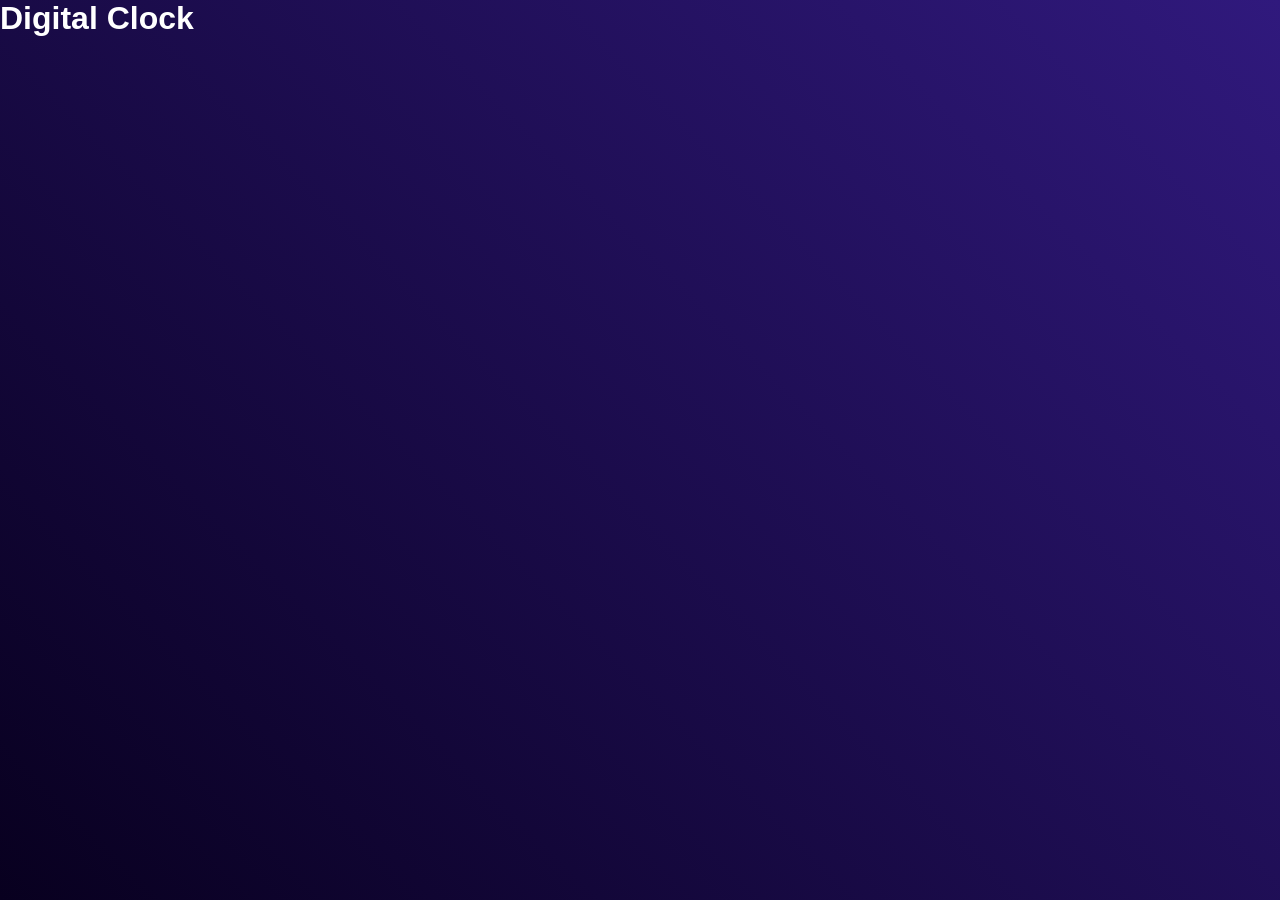
==== Digital_clock/index.html @ 2cb135a4 "Digital clock" ====
<!DOCTYPE html>
<html lang="en">
<head>
    <meta charset="UTF-8">
    <meta name="viewport" content="width=device-width, initial-scale=1.0">
    <title>Digital Clock</title>
    <link rel="stylesheet" href="style.css">
</head>
<body>
    <div class="hero">
        <h1>Digital Clock</h1>
    </div>


    
</body>
</html>
---- Digital_clock/style.css ----
*{
    margin : 0;
    padding : 0;
    font-family : 'Poppins', sans-serif;
    box-sizing : border-box;
    }

.hero{
    position : relative;
    width : 100%;
    min-height : 100vh;
    background : linear-gradient(45deg, #08001f, #30197d);
    color : #fff;

}
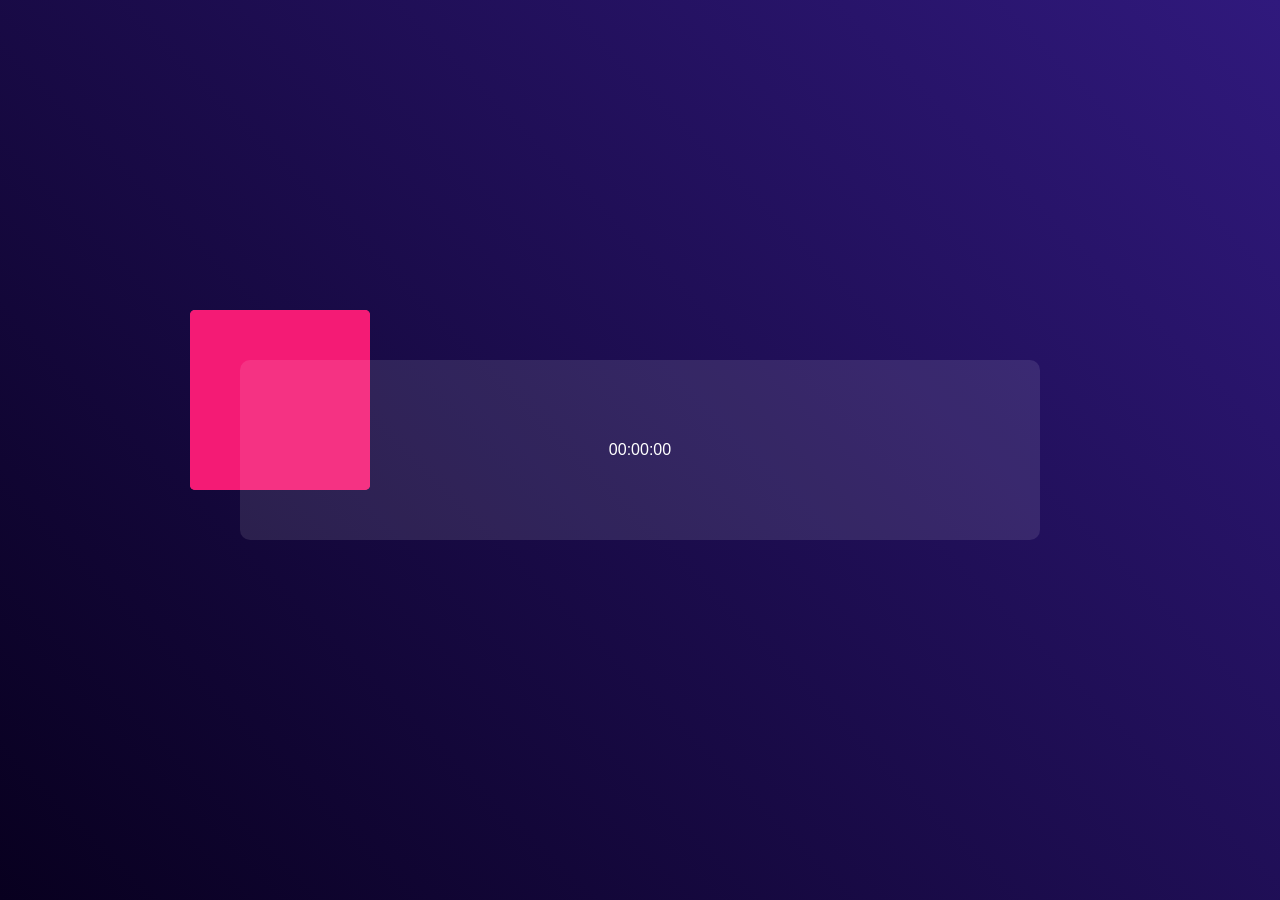
==== commit 3783463a: "Digital clock" ====
--- a/Digital_clock/index.html
+++ b/Digital_clock/index.html
@@ -8,7 +8,11 @@
 </head>
 <body>
     <div class="hero">
-        <h1>Digital Clock</h1>
+        <div class="container">
+            <div class="clock">
+                00:00:00
+            </div>
+        </div>
     </div>
 
 
--- a/Digital_clock/style.css
+++ b/Digital_clock/style.css
@@ -12,4 +12,48 @@
     background : linear-gradient(45deg, #08001f, #30197d);
     color : #fff;
 
+}
+
+.container {
+    width : 800px;
+    height : 180px;
+    position : absolute;
+    top : 50%;
+    left : 50%;
+    transform : translate(-50%, -50%);
+}
+
+.clock {
+    position : relative;
+    width : 100%;
+    height : 100%;
+    display : flex;
+    justify-content : center;
+    align-items : center;
+    background : rgba(255, 255, 255, 0.1);
+    border-radius : 10px;
+}
+
+.container::before{
+    content: '';
+    width : 180px;
+    height : 180px;
+    background : #f41b75;
+    border-radius : 5px;
+    position : absolute;
+    left: -50px;
+    top : -50px;
+    z-index : -1;
+}
+
+.container::after{
+    content: '';
+    width : 180px;
+    height : 180px;
+    background : #f41b75;
+    border-radius : 5px;
+    position : absolute;
+    left: -50px;
+    top : -50px;
+    z-index : -1;
 }
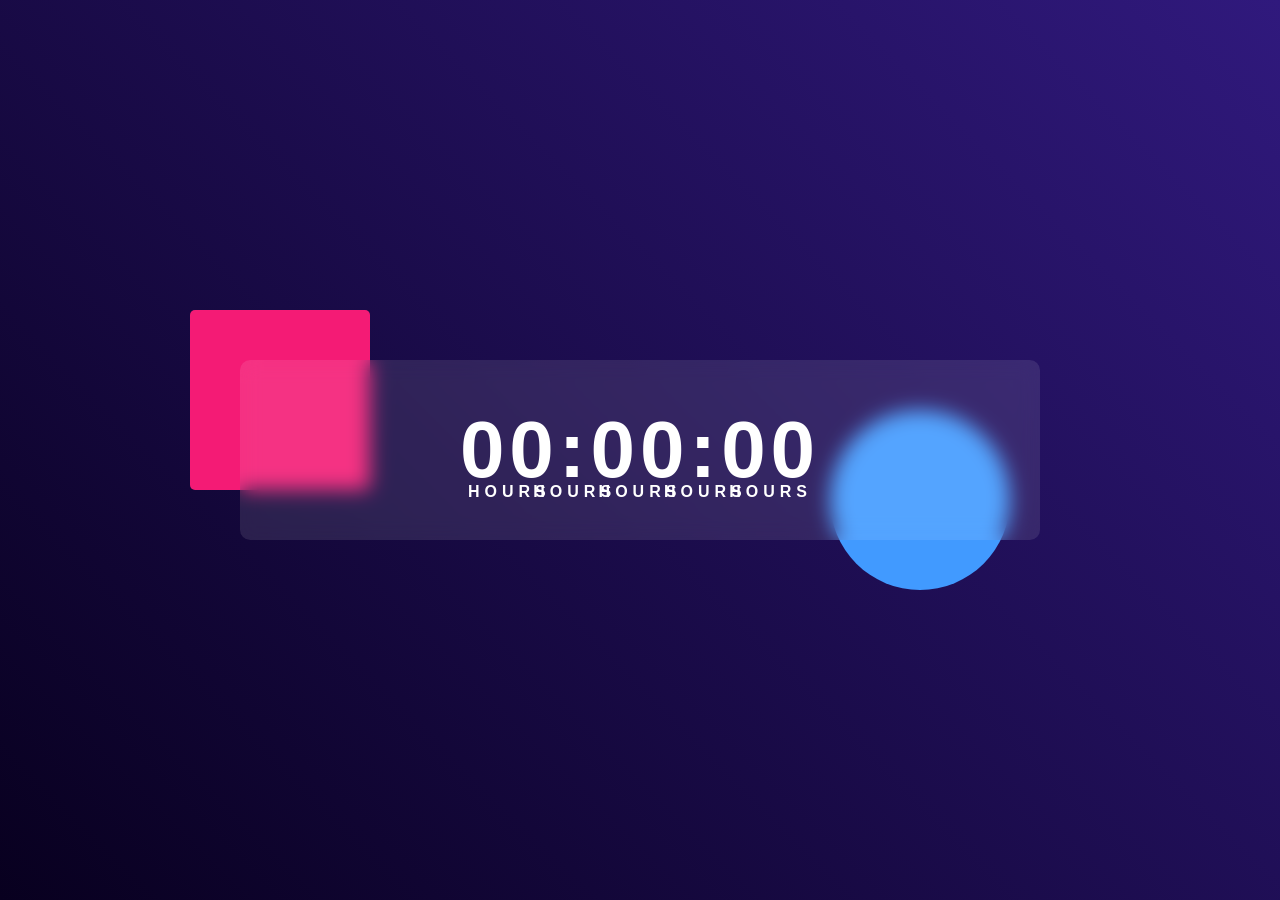
==== commit 1ee5fdc4: "Digital clock" ====
--- a/Digital_clock/index.html
+++ b/Digital_clock/index.html
@@ -10,7 +10,11 @@
     <div class="hero">
         <div class="container">
             <div class="clock">
-                00:00:00
+                <span id="hours">00</span>
+                <span>:</span>
+                <span id="minutes">00</span>
+                <span>:</span>
+                <span id="seconds">00</span>
             </div>
         </div>
     </div>
--- a/Digital_clock/style.css
+++ b/Digital_clock/style.css
@@ -32,6 +32,7 @@
     align-items : center;
     background : rgba(255, 255, 255, 0.1);
     border-radius : 10px;
+    backdrop-filter : blur(10px);
 }
 
 .container::before{
@@ -50,10 +51,26 @@
     content: '';
     width : 180px;
     height : 180px;
-    background : #f41b75;
-    border-radius : 5px;
+    background : #419aff;
+    border-radius : 50%;
     position : absolute;
-    left: -50px;
-    top : -50px;
+    bottom : -50px;
     z-index : -1;
+    right : 30px;
+}
+
+.clock span{
+    position : relative;
+    font-size : 80px;
+    font-weight : 600;
+    letter-spacing : 5px;
+}
+
+.clock span::after{
+    content : 'HOURS';
+    font-size : 16px;
+    position : absolute;
+    bottom : -5px;
+    left : 50%;
+    transform : translateX(-50%);   
 }
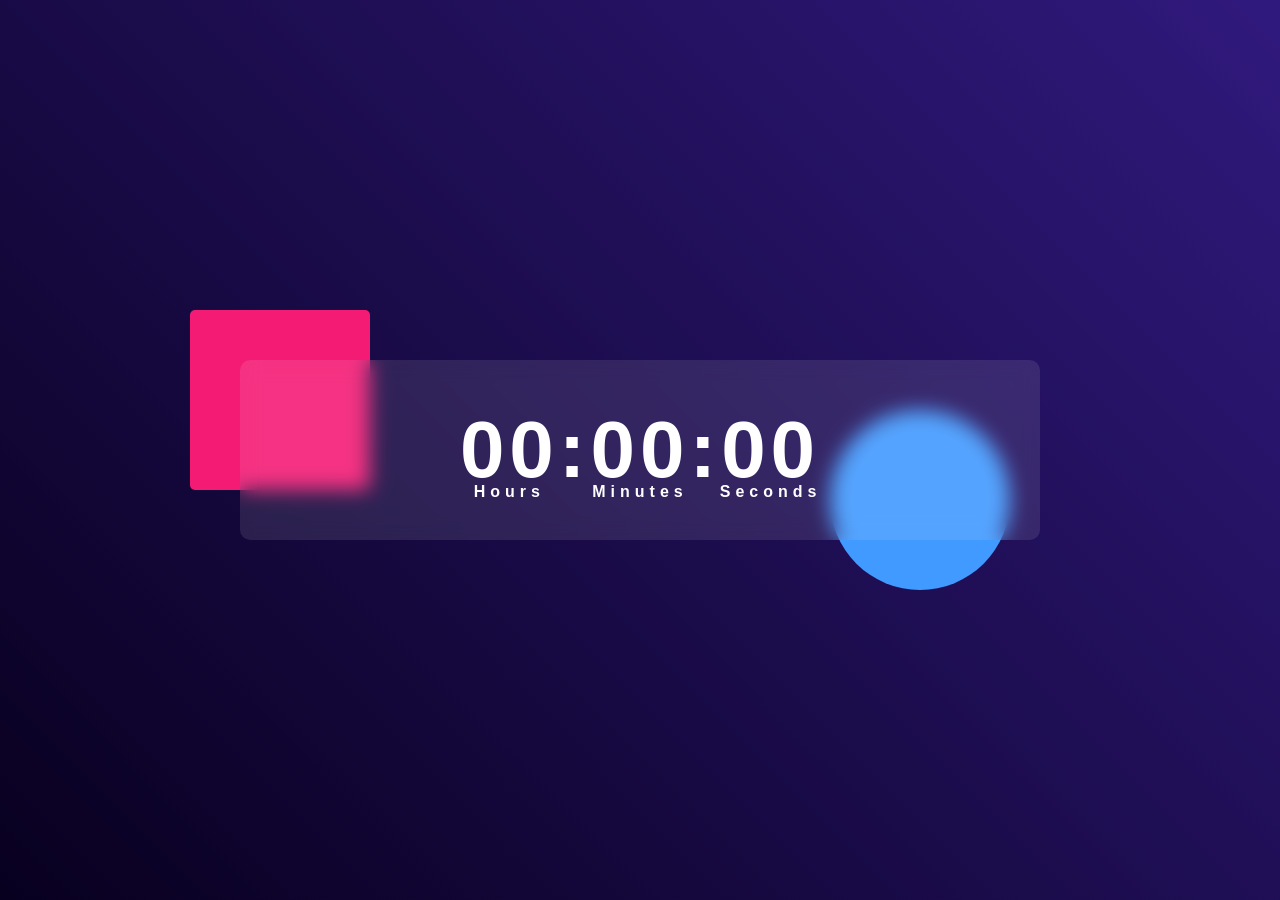
==== commit a26b04a1: "Digital clock js" ====
--- a/Digital_clock/index.html
+++ b/Digital_clock/index.html
@@ -19,6 +19,8 @@
         </div>
     </div>
 
+    <script src="script.js"></script>
+
 
     
 </body>
--- a/Digital_clock/style.css
+++ b/Digital_clock/style.css
@@ -67,10 +67,21 @@
 }
 
 .clock span::after{
-    content : 'HOURS';
     font-size : 16px;
     position : absolute;
     bottom : -5px;
     left : 50%;
     transform : translateX(-50%);   
-}+}
+
+#hours::after{
+    content : 'Hours';
+}
+
+#minutes::after{
+    content : 'Minutes';
+}
+
+#seconds::after{
+    content : 'Seconds';
+}
